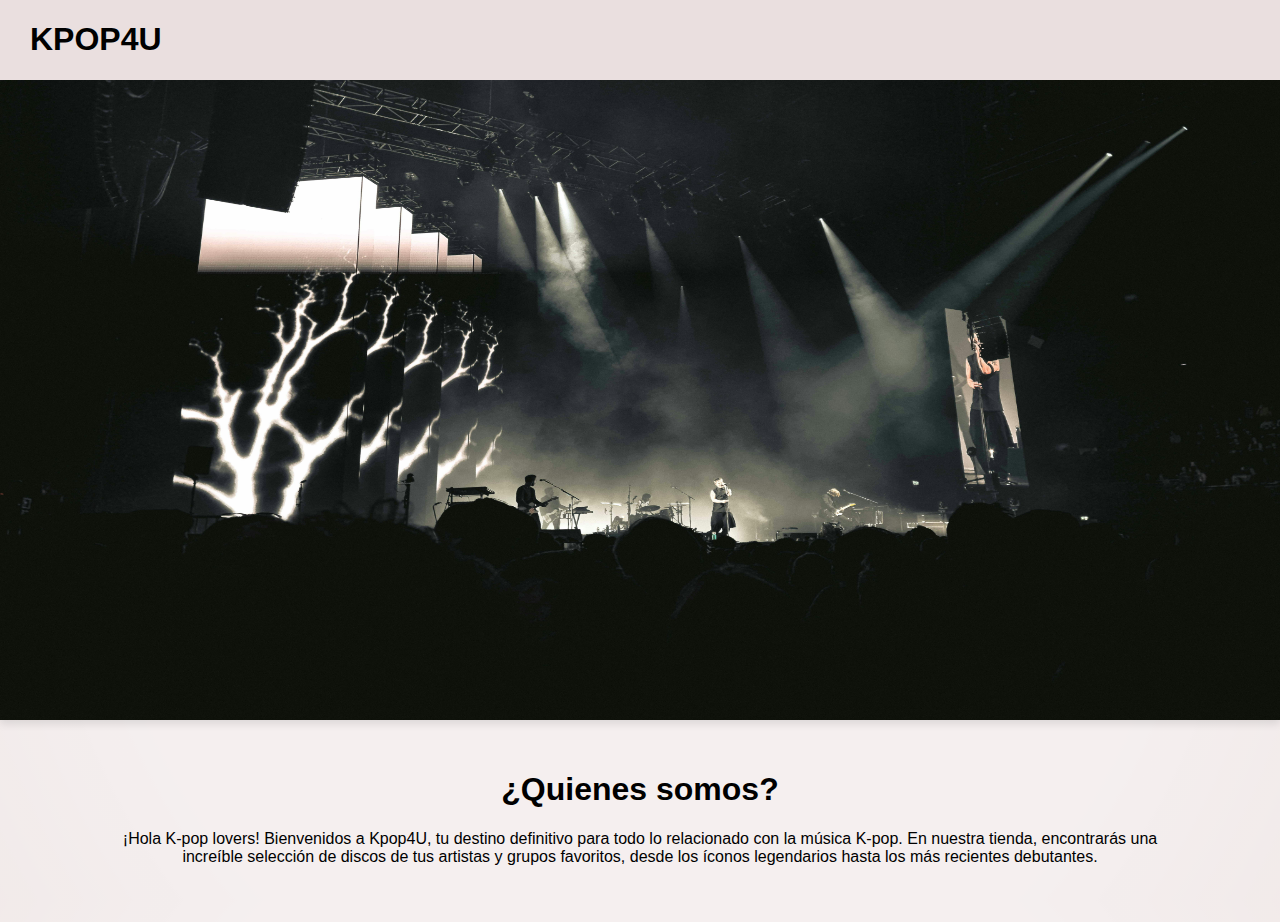
==== index.html @ f42a2a12 "home with main elements" ====
<!DOCTYPE html>
<html lang="en">
  <head>
    <meta charset="UTF-8" />
    <meta name="viewport" content="width=device-width, initial-scale=1.0" />
    <title>Kpop4u</title>
    <link rel="stylesheet" href="styles/home.css" />
    <link rel="icon" type="image/svg+xml" href="assets/svg/disc.svg" />
  </head>
  <body>
    <header class="header">
      <h1 class="title-header">KPOP4U</h1>
    </header>
    <div class="carousel">
      <div class="carousel-inner">
        <div class="carousel-item active">
          <img src="assets/jpg/carrousel1.jpg" alt="Imagen 1" />
        </div>
        <div class="carousel-item">
          <img src="assets/jpg/carrousel2.jpg" alt="Imagen 2" />
        </div>
        <div class="carousel-item">
          <img src="assets/jpg/carrousel3.jpg" alt="Imagen 3" />
        </div>
      </div>
    </div>
    <div class="container">
      <div>
        <h1 style="text-align: center">¿Quienes somos?</h1>
        <p style="text-align: center">
          ¡Hola K-pop lovers! Bienvenidos a Kpop4U, tu destino definitivo para
          todo lo relacionado con la música K-pop. En nuestra tienda,
          encontrarás una increíble selección de discos de tus artistas y grupos
          favoritos, desde los íconos legendarios hasta los más recientes
          debutantes.
        </p>
      </div>
    </div>

    <script src="js/home.js"></script>
  </body>
</html>
---- styles/home.css ----
body {
  font-family: "Roboto", sans-serif;
  margin: 0;
  height: 100vh;
  background-image: radial-gradient(73% 147%, #eadfdf 59%, #ece2df 100%),
    radial-gradient(
      91% 146%,
      rgba(255, 255, 255, 0.5) 47%,
      rgba(0, 0, 0, 0.5) 100%
    );
  background-blend-mode: screen;
}

.container {
  padding-top: 30px;
  padding-bottom: 40px;
  padding-left: 100px;
  padding-right: 100px;
}

header {
  background-color: #eadfdf;
  width: 100%;
  position: fixed;
  z-index: 1;
}

.title-header {
  padding-left: 30px;
}

.carousel {
  width: 100%;
  height: 80vh;
  overflow: hidden;
  position: relative;
  box-shadow: 0 4px 8px rgba(0, 0, 0, 0.1);
}

.carousel-inner {
  display: flex;
  transition: transform 0.5s ease-in-out;
}

.carousel-item {
  min-width: 100%;
  transition: opacity 0.5s ease-in-out;
}

.carousel-item img {
  width: 100%;
  height: 80vh;
  object-position: center;
}

.carousel-item:not(.active) {
  opacity: 0;
}

@media (max-width: 480px) {
  .carousel {
    height: 350px;
  }

  .carousel-item {
    min-width: 100%;
    transition: opacity 0.5s ease-in-out;
  }

  .carousel-item img {
    width: 100%;
    height: 350px;
    object-position: center;
  }

  .container {
    padding-top: 30px;
    padding-bottom: 40px;
    padding-left: 25px;
    padding-right: 25px;
  }
}
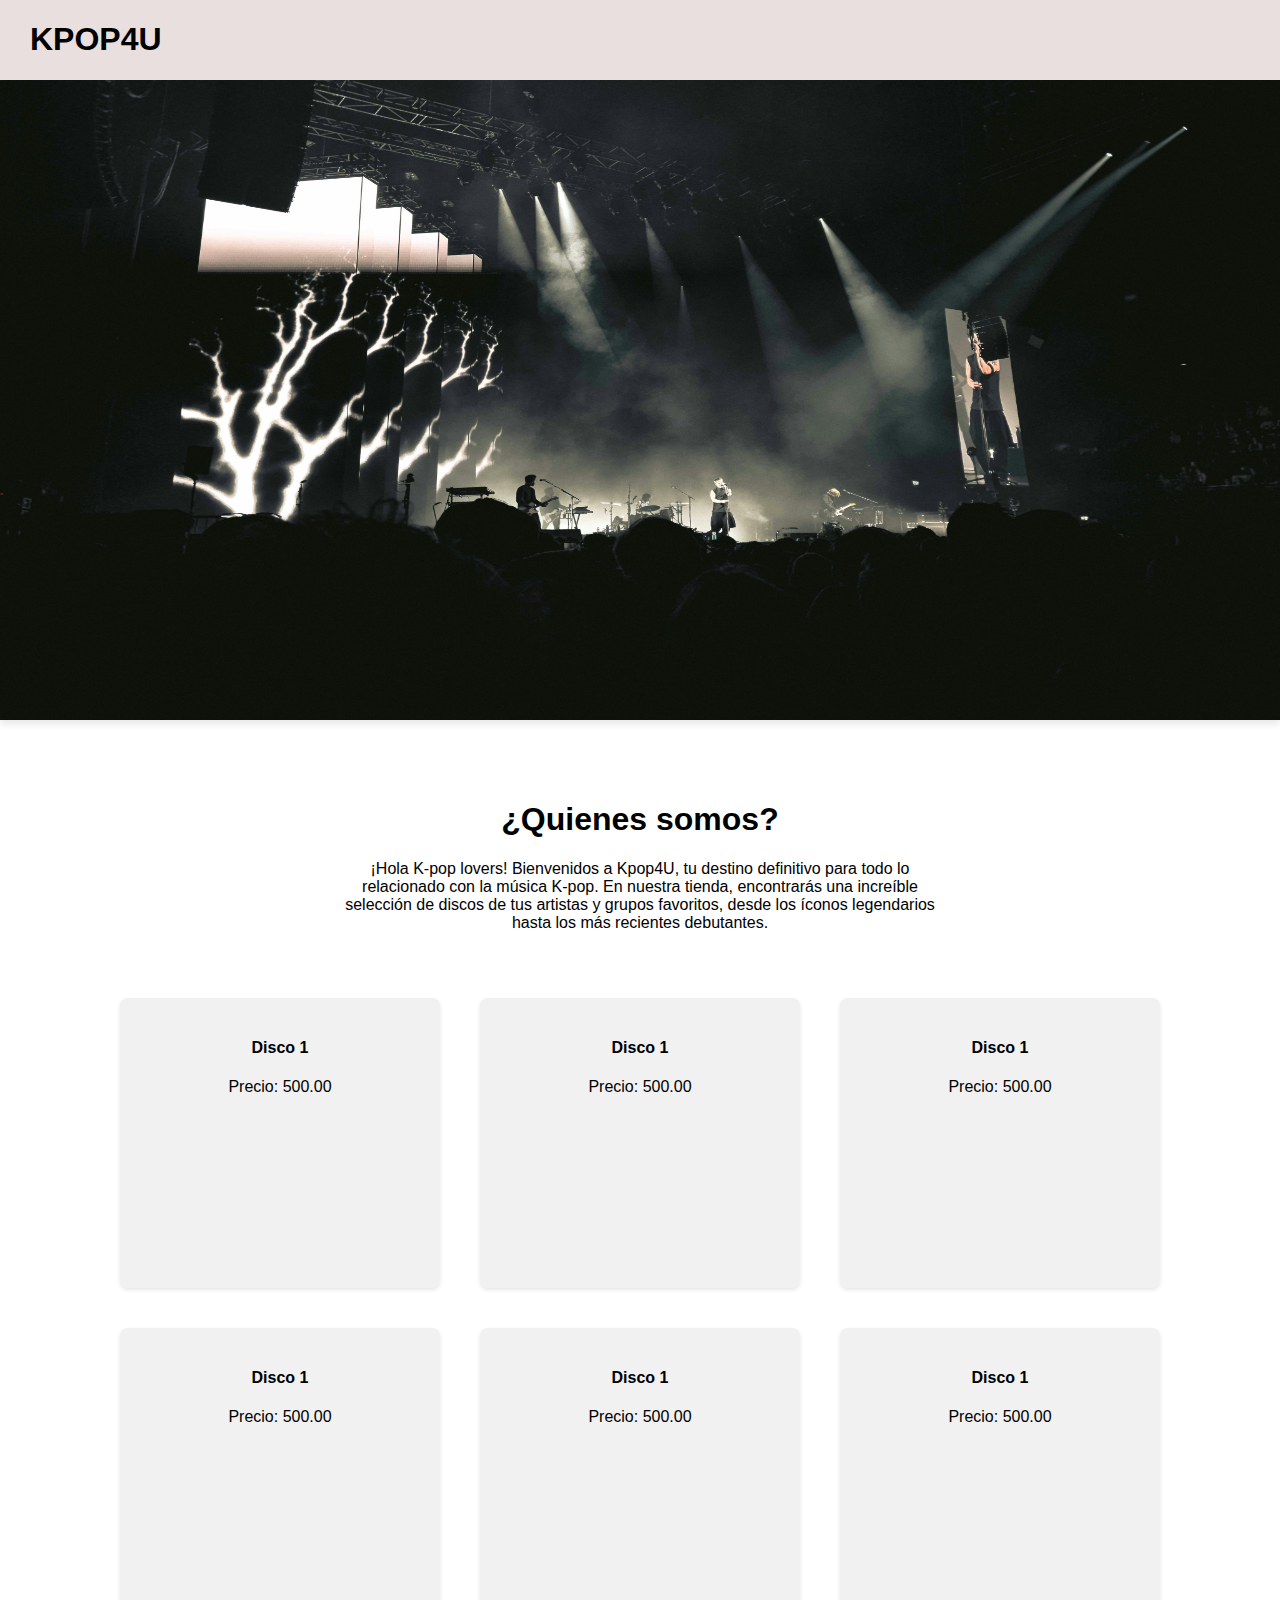
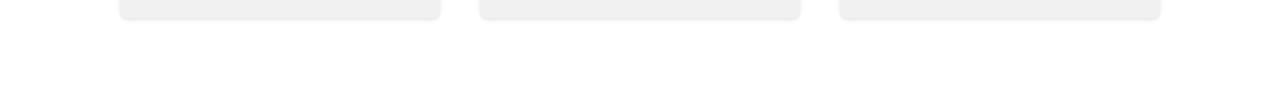
==== commit f51b47b2: "cards with transition" ====
--- a/index.html
+++ b/index.html
@@ -25,15 +25,64 @@
       </div>
     </div>
     <div class="container">
-      <div>
-        <h1 style="text-align: center">¿Quienes somos?</h1>
-        <p style="text-align: center">
-          ¡Hola K-pop lovers! Bienvenidos a Kpop4U, tu destino definitivo para
-          todo lo relacionado con la música K-pop. En nuestra tienda,
-          encontrarás una increíble selección de discos de tus artistas y grupos
-          favoritos, desde los íconos legendarios hasta los más recientes
-          debutantes.
-        </p>
+      <div style="display: flex; justify-content: center; padding: 30px 0px">
+        <div style="max-width: 600px">
+          <h1 style="text-align: center">¿Quienes somos?</h1>
+          <p style="text-align: center">
+            ¡Hola K-pop lovers! Bienvenidos a Kpop4U, tu destino definitivo para
+            todo lo relacionado con la música K-pop. En nuestra tienda,
+            encontrarás una increíble selección de discos de tus artistas y
+            grupos favoritos, desde los íconos legendarios hasta los más
+            recientes debutantes.
+          </p>
+        </div>
+      </div>
+
+      <div style="display: flex; justify-content: center">
+        <div class="cards-container">
+          <div class="card">
+            <!-- <img src="assets/jpg/carrousel1.jpg" alt="asd" /> -->
+            <div>
+              <h4>Disco 1</h4>
+              <p>Precio: 500.00</p>
+            </div>
+          </div>
+          <div class="card">
+            <!-- <img src="assets/jpg/carrousel1.jpg" alt="asd" /> -->
+            <div>
+              <h4>Disco 1</h4>
+              <p>Precio: 500.00</p>
+            </div>
+          </div>
+          <div class="card">
+            <!-- <img src="assets/jpg/carrousel1.jpg" alt="asd" /> -->
+            <div>
+              <h4>Disco 1</h4>
+              <p>Precio: 500.00</p>
+            </div>
+          </div>
+          <div class="card">
+            <!-- <img src="assets/jpg/carrousel1.jpg" alt="asd" /> -->
+            <div>
+              <h4>Disco 1</h4>
+              <p>Precio: 500.00</p>
+            </div>
+          </div>
+          <div class="card">
+            <!-- <img src="assets/jpg/carrousel1.jpg" alt="asd" /> -->
+            <div>
+              <h4>Disco 1</h4>
+              <p>Precio: 500.00</p>
+            </div>
+          </div>
+          <div class="card">
+            <!-- <img src="assets/jpg/carrousel1.jpg" alt="asd" /> -->
+            <div>
+              <h4>Disco 1</h4>
+              <p>Precio: 500.00</p>
+            </div>
+          </div>
+        </div>
       </div>
     </div>
 
--- a/styles/home.css
+++ b/styles/home.css
@@ -2,18 +2,18 @@
   font-family: "Roboto", sans-serif;
   margin: 0;
   height: 100vh;
-  background-image: radial-gradient(73% 147%, #eadfdf 59%, #ece2df 100%),
+  /* background-image: radial-gradient(73% 147%, #eadfdf 59%, #ece2df 100%),
     radial-gradient(
       91% 146%,
       rgba(255, 255, 255, 0.5) 47%,
       rgba(0, 0, 0, 0.5) 100%
     );
-  background-blend-mode: screen;
+  background-blend-mode: screen; */
 }
 
 .container {
   padding-top: 30px;
-  padding-bottom: 40px;
+  padding-bottom: 70px;
   padding-left: 100px;
   padding-right: 100px;
 }
@@ -57,6 +57,56 @@
   opacity: 0;
 }
 
+.cards-container {
+  display: grid;
+  gap: 40px;
+  width: 100%;
+  max-width: 1200px;
+  padding: 20px;
+  box-sizing: border-box;
+  grid-template-columns: repeat(3, 1fr);
+}
+
+.card {
+  background-color: #f1f1f1;
+  min-height: 250px;
+  padding: 20px;
+  border-radius: 8px;
+  box-shadow: 0 2px 4px rgba(0, 0, 0, 0.1);
+  text-align: center;
+  transition: transform 0.3s ease;
+}
+
+.card:hover {
+  cursor: pointer;
+  transform: scale(1.05);
+}
+
+@media (max-width: 950px) {
+  .cards-container {
+    display: grid;
+    gap: 20px;
+    width: 100%;
+    max-width: 1200px;
+    padding: 20px;
+    box-sizing: border-box;
+    grid-template-columns: repeat(2, 1fr);
+  }
+
+  .container {
+    padding-top: 30px;
+    padding-bottom: 40px;
+    padding-left: 30px;
+    padding-right: 30px;
+  }
+}
+
+@media (max-width: 700px) {
+  .cards-container {
+    grid-template-columns: repeat(1, 1fr);
+  }
+}
+
 @media (max-width: 480px) {
   .carousel {
     height: 350px;
@@ -79,4 +129,14 @@
     padding-left: 25px;
     padding-right: 25px;
   }
+
+  .cards-container {
+    display: grid;
+    gap: 20px;
+    width: 100%;
+    max-width: 1200px;
+    padding: 20px;
+    box-sizing: border-box;
+    grid-template-columns: repeat(1, 1fr);
+  }
 }
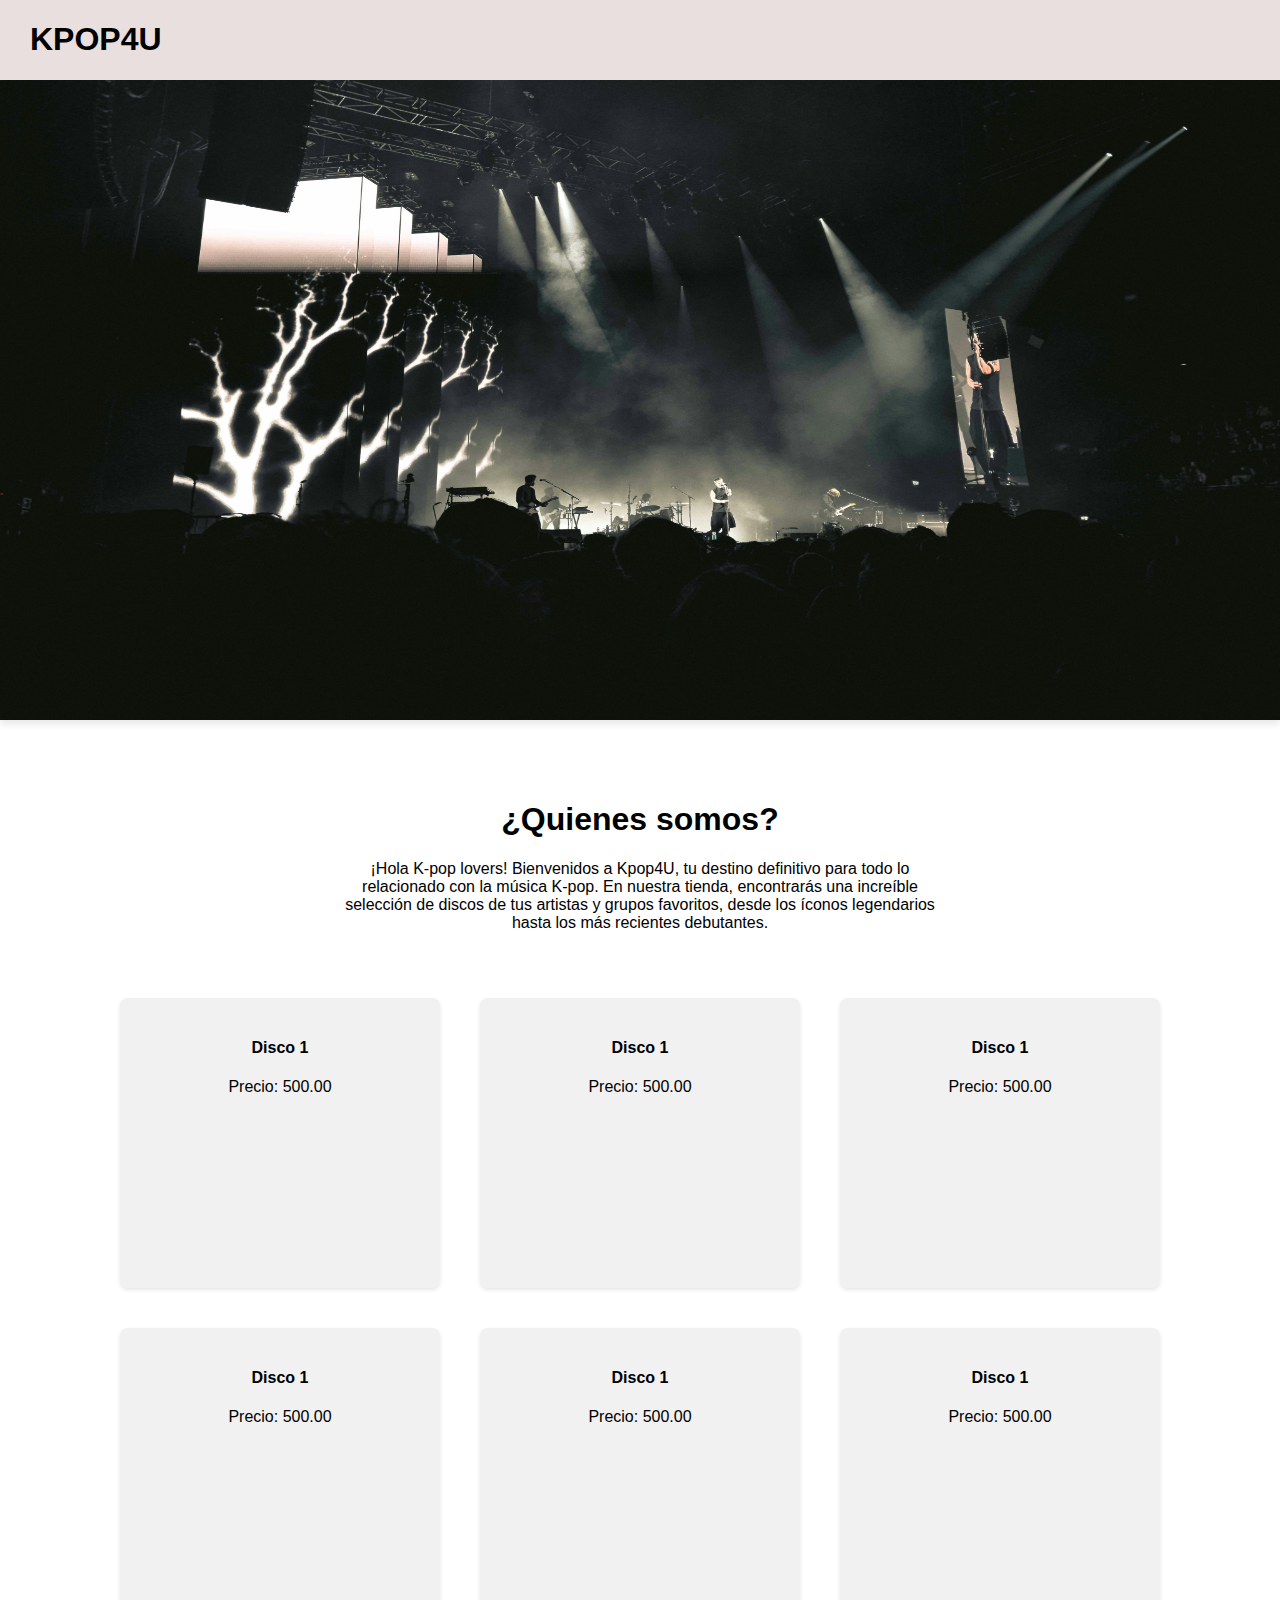
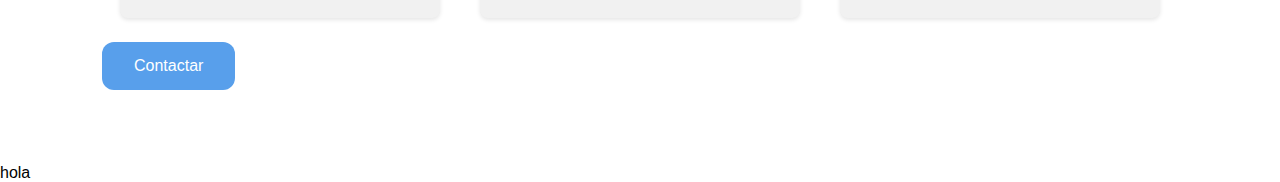
==== commit 0d321f74: "contact page with form and social media" ====
--- a/index.html
+++ b/index.html
@@ -4,7 +4,9 @@
     <meta charset="UTF-8" />
     <meta name="viewport" content="width=device-width, initial-scale=1.0" />
     <title>Kpop4u</title>
+    <link rel="stylesheet" href="styles/global.css" />
     <link rel="stylesheet" href="styles/home.css" />
+
     <link rel="icon" type="image/svg+xml" href="assets/svg/disc.svg" />
   </head>
   <body>
@@ -84,8 +86,13 @@
           </div>
         </div>
       </div>
+
+      <a href="pages/contact.html">
+        <button class="styled-button">Contactar</button>
+      </a>
     </div>
 
+    <footer>hola</footer>
     <script src="js/home.js"></script>
   </body>
 </html>
--- a/styles/global.css
+++ b/styles/global.css
@@ -0,0 +1,40 @@
+body {
+  font-family: "Roboto", sans-serif;
+  margin: 0;
+  height: 100vh;
+}
+
+.styled-button {
+  background-color: #589feb;
+  border: none;
+  color: white;
+  padding: 15px 32px;
+  text-align: center;
+  text-decoration: none;
+  display: inline-block;
+  font-size: 16px;
+  margin: 4px 2px;
+  cursor: pointer;
+  border-radius: 12px;
+  transition: background-color 0.3s ease;
+}
+
+.styled-button:hover {
+  background-color: #0056b3;
+}
+
+.styled-button:active {
+  background-color: #004080;
+  transform: scale(0.98);
+}
+
+header {
+  background-color: #eadfdf;
+  width: 100%;
+  position: fixed;
+  z-index: 1;
+}
+
+.title-header {
+  padding-left: 30px;
+}
--- a/styles/home.css
+++ b/styles/home.css
@@ -1,28 +1,8 @@
-body {
-  font-family: "Roboto", sans-serif;
-  margin: 0;
-  height: 100vh;
-  /* background-image: radial-gradient(73% 147%, #eadfdf 59%, #ece2df 100%),
-    radial-gradient(
-      91% 146%,
-      rgba(255, 255, 255, 0.5) 47%,
-      rgba(0, 0, 0, 0.5) 100%
-    );
-  background-blend-mode: screen; */
-}
-
 .container {
   padding-top: 30px;
   padding-bottom: 70px;
   padding-left: 100px;
   padding-right: 100px;
-}
-
-header {
-  background-color: #eadfdf;
-  width: 100%;
-  position: fixed;
-  z-index: 1;
 }
 
 .title-header {
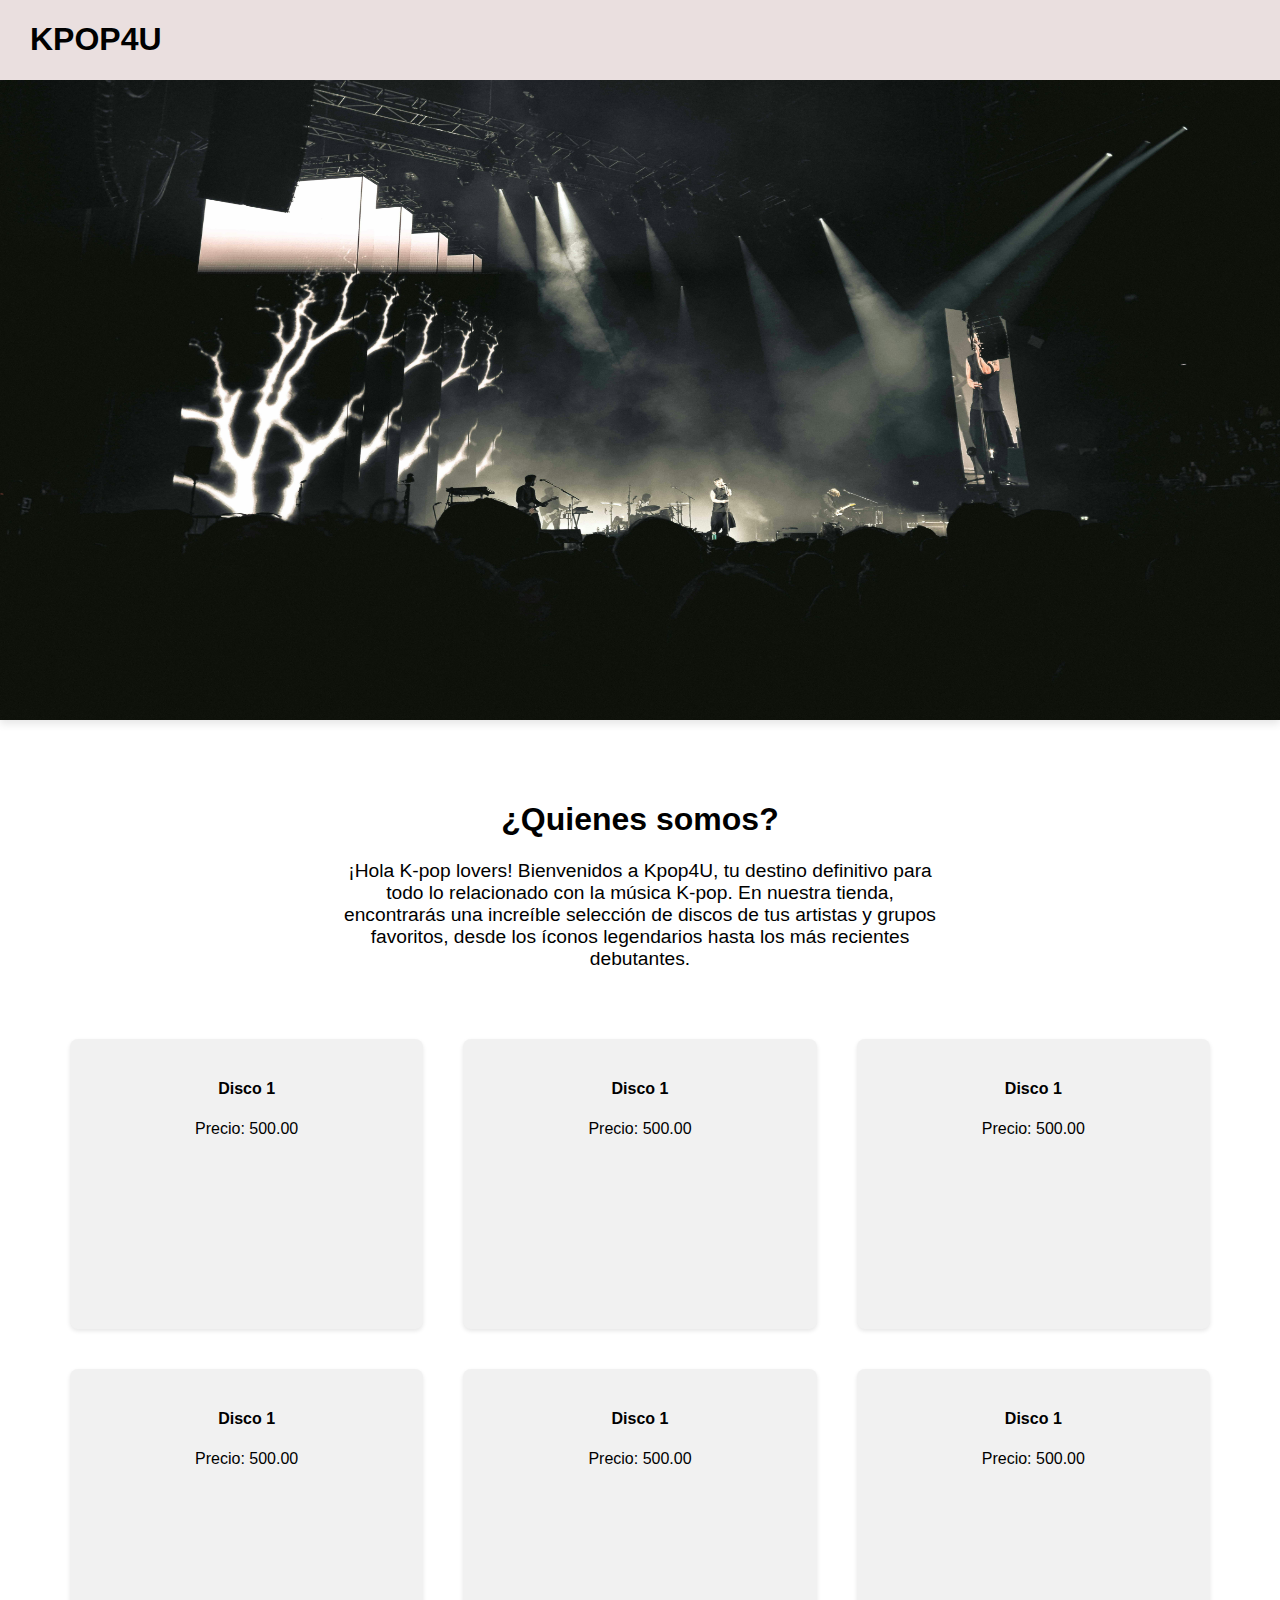
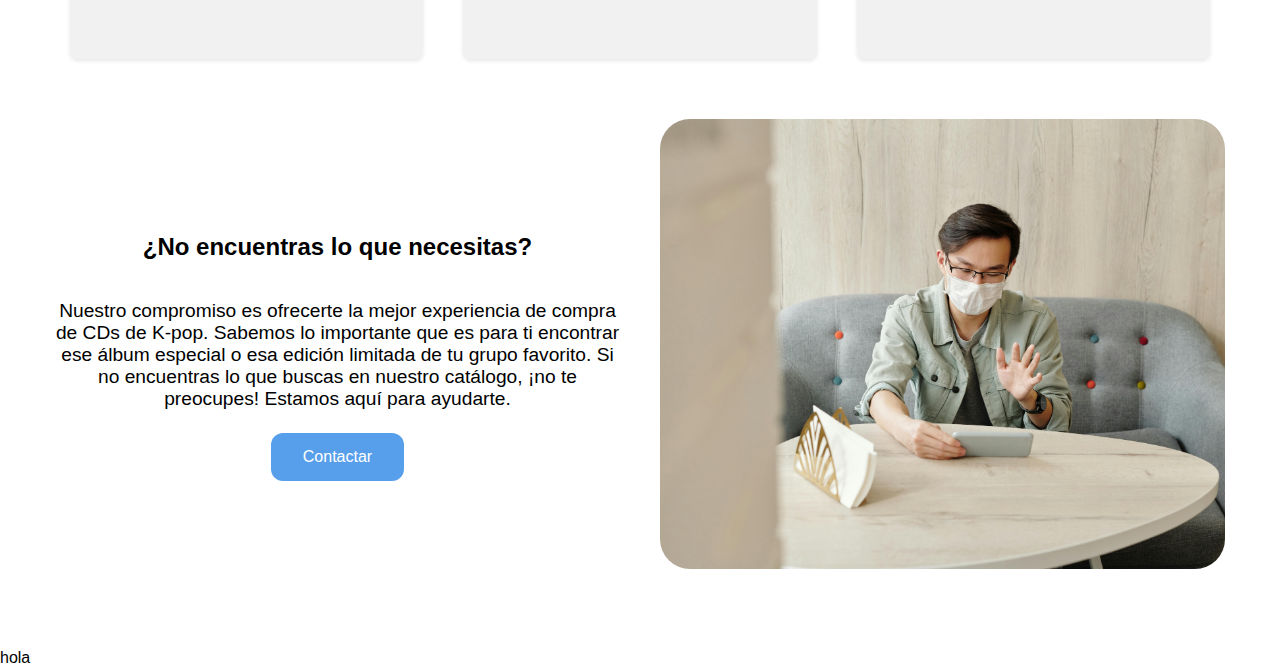
==== commit 76ede019: "contact section in home" ====
--- a/index.html
+++ b/index.html
@@ -30,7 +30,7 @@
       <div style="display: flex; justify-content: center; padding: 30px 0px">
         <div style="max-width: 600px">
           <h1 style="text-align: center">¿Quienes somos?</h1>
-          <p style="text-align: center">
+          <p style="text-align: center; font-size: larger">
             ¡Hola K-pop lovers! Bienvenidos a Kpop4U, tu destino definitivo para
             todo lo relacionado con la música K-pop. En nuestra tienda,
             encontrarás una increíble selección de discos de tus artistas y
@@ -86,10 +86,24 @@
           </div>
         </div>
       </div>
-
-      <a href="pages/contact.html">
-        <button class="styled-button">Contactar</button>
-      </a>
+      <div style="display: flex; justify-content: center">
+        <div class="section-contact">
+          <div class="column">
+            <h2>¿No encuentras lo que necesitas?</h2>
+            <p style="text-align: center; font-size: larger">
+              Nuestro compromiso es ofrecerte la mejor experiencia de compra de
+              CDs de K-pop. Sabemos lo importante que es para ti encontrar ese
+              álbum especial o esa edición limitada de tu grupo favorito. Si no
+              encuentras lo que buscas en nuestro catálogo, ¡no te preocupes!
+              Estamos aquí para ayudarte.
+            </p>
+            <a href="pages/contact.html">
+              <button class="styled-button">Contactar</button>
+            </a>
+          </div>
+          <div class="background-contact"></div>
+        </div>
+      </div>
     </div>
 
     <footer>hola</footer>
--- a/styles/home.css
+++ b/styles/home.css
@@ -1,8 +1,8 @@
 .container {
   padding-top: 30px;
   padding-bottom: 70px;
-  padding-left: 100px;
-  padding-right: 100px;
+  padding-left: 50px;
+  padding-right: 50px;
 }
 
 .title-header {
@@ -62,6 +62,32 @@
   transform: scale(1.05);
 }
 
+.section-contact {
+  display: grid;
+  gap: 40px;
+  width: 100%;
+  height: 500px;
+  max-width: 1170px;
+  padding-top: 40px;
+  box-sizing: border-box;
+  grid-template-columns: repeat(2, 1fr);
+}
+
+.column {
+  display: flex;
+  flex-direction: column;
+  align-items: center;
+  justify-content: center;
+}
+
+.background-contact {
+  border-radius: 30px;
+  background-image: url(../assets/jpg/contact.jpg);
+  background-position: center;
+  background-size: cover;
+  height: 450px;
+}
+
 @media (max-width: 950px) {
   .cards-container {
     display: grid;
@@ -83,6 +109,17 @@
 
 @media (max-width: 700px) {
   .cards-container {
+    grid-template-columns: repeat(1, 1fr);
+  }
+
+  .section-contact {
+    display: grid;
+    gap: 40px;
+    width: 100%;
+    /* min-height: 700px; */
+    max-width: 1200px;
+    padding-top: 40px;
+    box-sizing: border-box;
     grid-template-columns: repeat(1, 1fr);
   }
 }
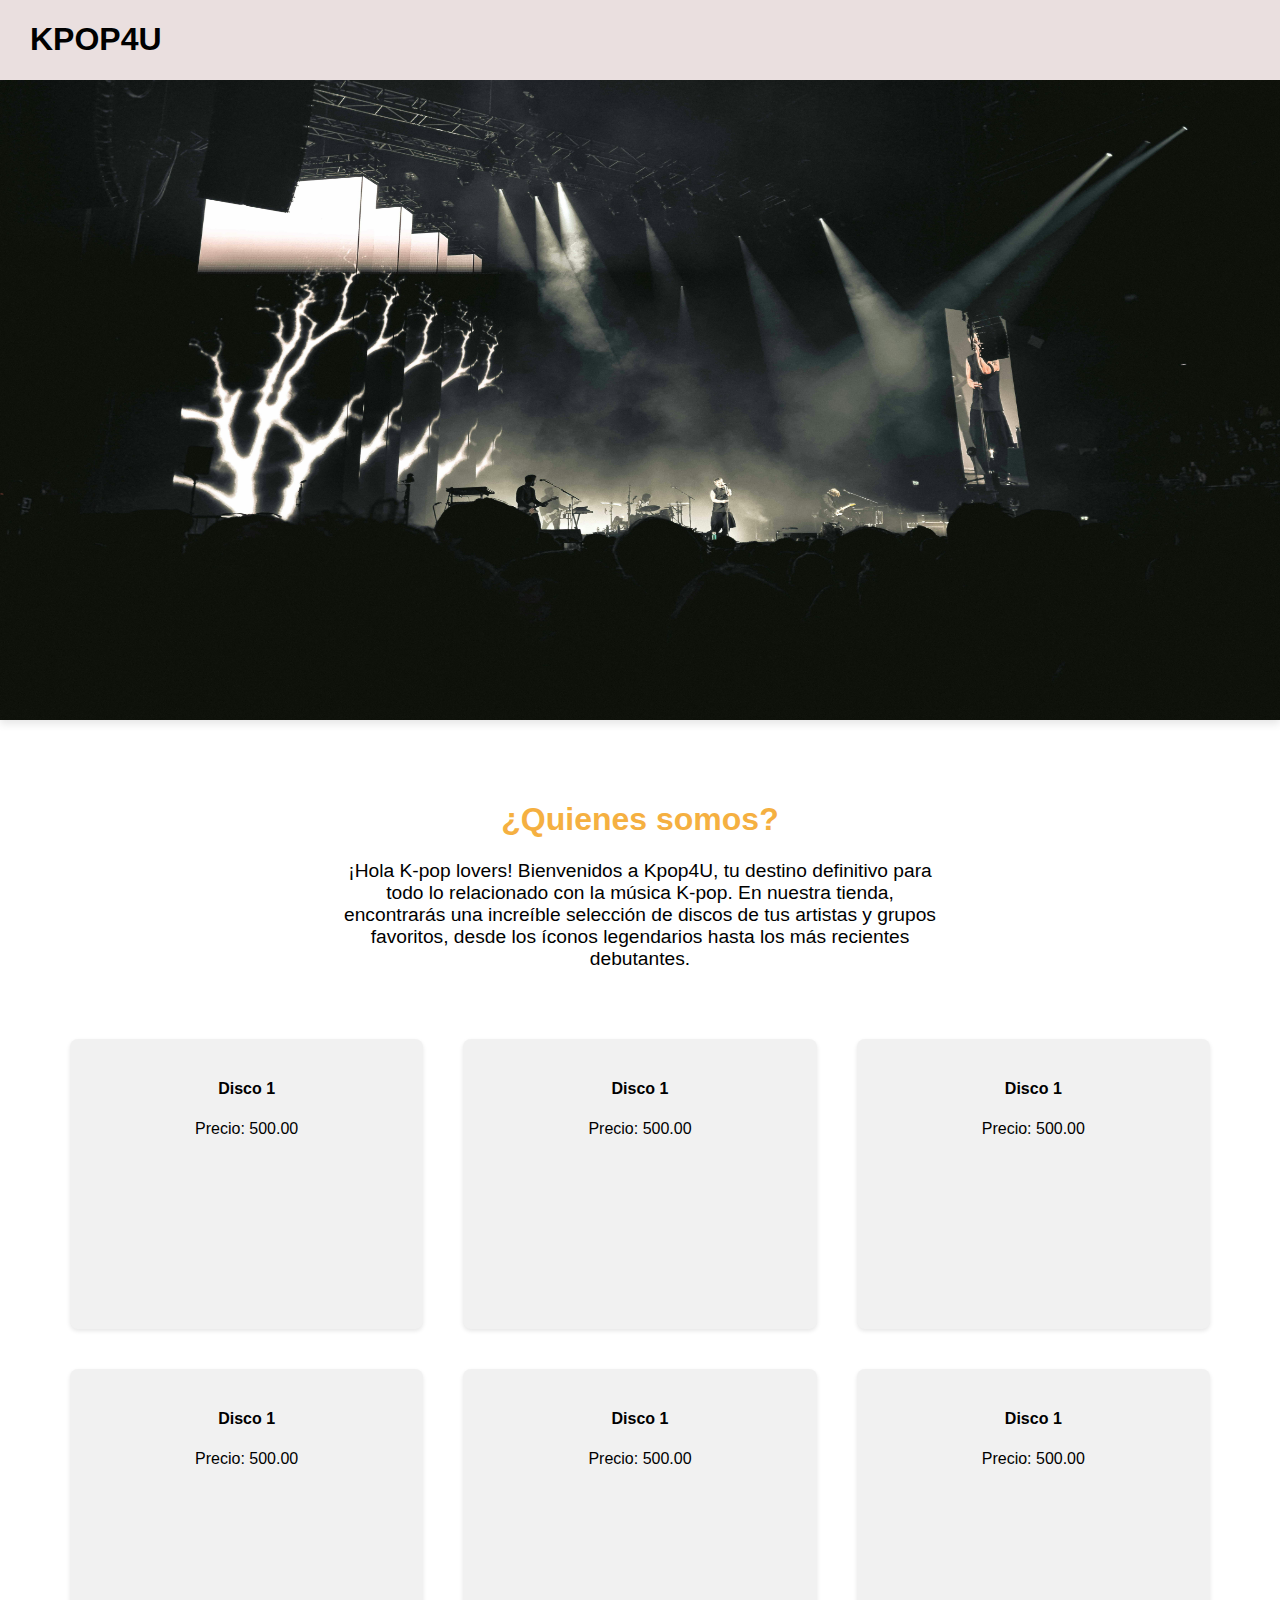
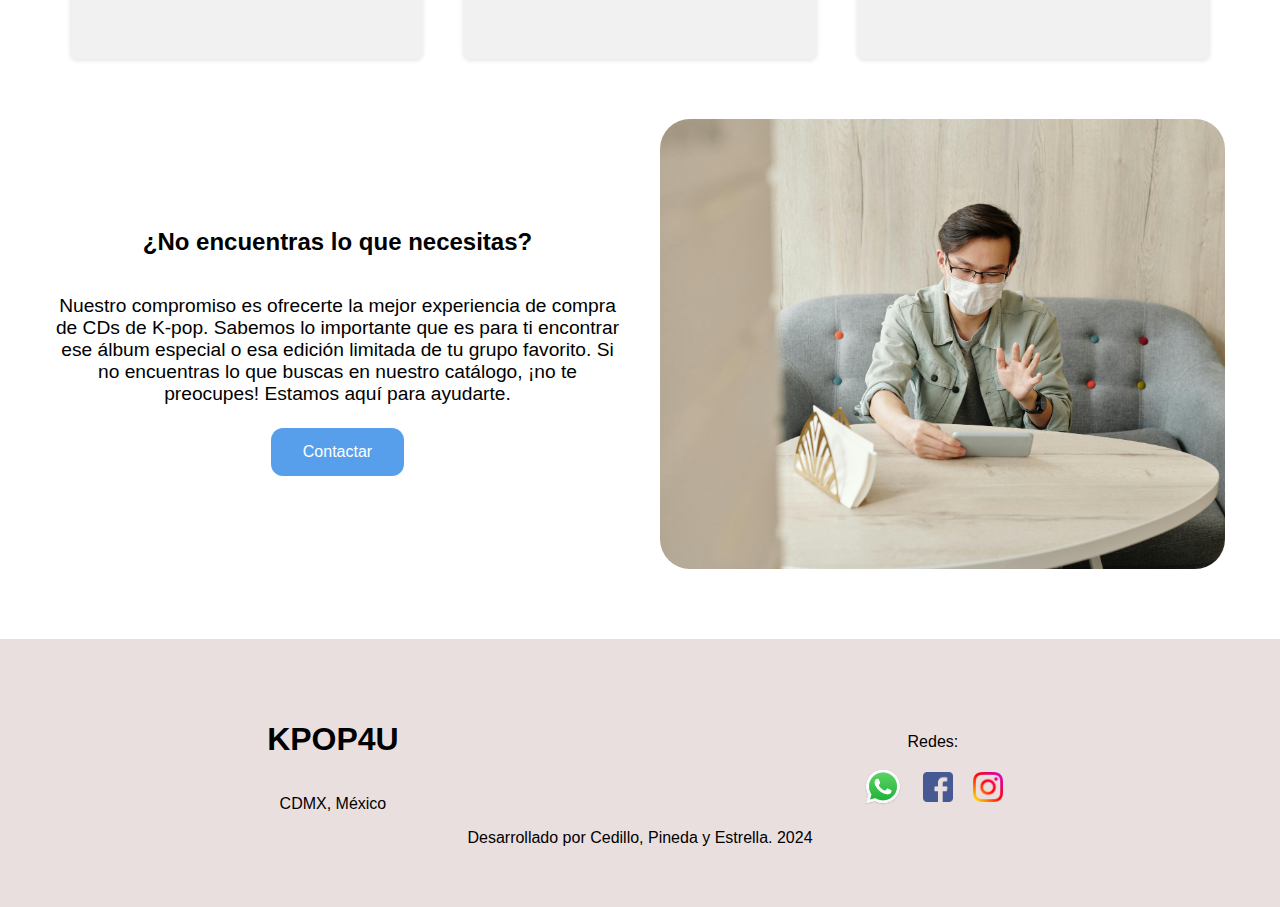
==== commit aa7c0ff9: "header in pages" ====
--- a/index.html
+++ b/index.html
@@ -13,100 +13,159 @@
     <header class="header">
       <h1 class="title-header">KPOP4U</h1>
     </header>
-    <div class="carousel">
-      <div class="carousel-inner">
-        <div class="carousel-item active">
-          <img src="assets/jpg/carrousel1.jpg" alt="Imagen 1" />
-        </div>
-        <div class="carousel-item">
-          <img src="assets/jpg/carrousel2.jpg" alt="Imagen 2" />
-        </div>
-        <div class="carousel-item">
-          <img src="assets/jpg/carrousel3.jpg" alt="Imagen 3" />
+    <main>
+      <div class="carousel">
+        <div class="carousel-inner">
+          <div class="carousel-item active">
+            <img src="assets/jpg/carrousel1.jpg" alt="Imagen 1" />
+          </div>
+          <div class="carousel-item">
+            <img src="assets/jpg/carrousel2.jpg" alt="Imagen 2" />
+          </div>
+          <div class="carousel-item">
+            <img src="assets/jpg/carrousel3.jpg" alt="Imagen 3" />
+          </div>
         </div>
       </div>
-    </div>
-    <div class="container">
-      <div style="display: flex; justify-content: center; padding: 30px 0px">
-        <div style="max-width: 600px">
-          <h1 style="text-align: center">¿Quienes somos?</h1>
-          <p style="text-align: center; font-size: larger">
-            ¡Hola K-pop lovers! Bienvenidos a Kpop4U, tu destino definitivo para
-            todo lo relacionado con la música K-pop. En nuestra tienda,
-            encontrarás una increíble selección de discos de tus artistas y
-            grupos favoritos, desde los íconos legendarios hasta los más
-            recientes debutantes.
-          </p>
+      <div class="container">
+        <div style="display: flex; justify-content: center; padding: 30px 0px">
+          <div style="max-width: 600px">
+            <h1 style="text-align: center; color: #f5b041">¿Quienes somos?</h1>
+            <p style="text-align: center; font-size: larger">
+              ¡Hola K-pop lovers! Bienvenidos a Kpop4U, tu destino definitivo
+              para todo lo relacionado con la música K-pop. En nuestra tienda,
+              encontrarás una increíble selección de discos de tus artistas y
+              grupos favoritos, desde los íconos legendarios hasta los más
+              recientes debutantes.
+            </p>
+          </div>
+        </div>
+
+        <div style="display: flex; justify-content: center">
+          <div class="cards-container">
+            <div class="card">
+              <!-- <img src="assets/jpg/carrousel1.jpg" alt="asd" /> -->
+              <div>
+                <h4>Disco 1</h4>
+                <p>Precio: 500.00</p>
+              </div>
+            </div>
+            <div class="card">
+              <!-- <img src="assets/jpg/carrousel1.jpg" alt="asd" /> -->
+              <div>
+                <h4>Disco 1</h4>
+                <p>Precio: 500.00</p>
+              </div>
+            </div>
+            <div class="card">
+              <!-- <img src="assets/jpg/carrousel1.jpg" alt="asd" /> -->
+              <div>
+                <h4>Disco 1</h4>
+                <p>Precio: 500.00</p>
+              </div>
+            </div>
+            <div class="card">
+              <!-- <img src="assets/jpg/carrousel1.jpg" alt="asd" /> -->
+              <div>
+                <h4>Disco 1</h4>
+                <p>Precio: 500.00</p>
+              </div>
+            </div>
+            <div class="card">
+              <!-- <img src="assets/jpg/carrousel1.jpg" alt="asd" /> -->
+              <div>
+                <h4>Disco 1</h4>
+                <p>Precio: 500.00</p>
+              </div>
+            </div>
+            <div class="card">
+              <!-- <img src="assets/jpg/carrousel1.jpg" alt="asd" /> -->
+              <div>
+                <h4>Disco 1</h4>
+                <p>Precio: 500.00</p>
+              </div>
+            </div>
+          </div>
+        </div>
+        <div style="display: flex; justify-content: center">
+          <div class="section-contact">
+            <div class="column">
+              <h2>¿No encuentras lo que necesitas?</h2>
+              <p style="text-align: center; font-size: larger">
+                Nuestro compromiso es ofrecerte la mejor experiencia de compra
+                de CDs de K-pop. Sabemos lo importante que es para ti encontrar
+                ese álbum especial o esa edición limitada de tu grupo favorito.
+                Si no encuentras lo que buscas en nuestro catálogo, ¡no te
+                preocupes! Estamos aquí para ayudarte.
+              </p>
+              <a href="pages/contact.html">
+                <button class="styled-button">Contactar</button>
+              </a>
+            </div>
+            <div class="background-contact"></div>
+          </div>
         </div>
       </div>
+    </main>
 
-      <div style="display: flex; justify-content: center">
-        <div class="cards-container">
-          <div class="card">
-            <!-- <img src="assets/jpg/carrousel1.jpg" alt="asd" /> -->
-            <div>
-              <h4>Disco 1</h4>
-              <p>Precio: 500.00</p>
-            </div>
-          </div>
-          <div class="card">
-            <!-- <img src="assets/jpg/carrousel1.jpg" alt="asd" /> -->
-            <div>
-              <h4>Disco 1</h4>
-              <p>Precio: 500.00</p>
-            </div>
-          </div>
-          <div class="card">
-            <!-- <img src="assets/jpg/carrousel1.jpg" alt="asd" /> -->
-            <div>
-              <h4>Disco 1</h4>
-              <p>Precio: 500.00</p>
-            </div>
-          </div>
-          <div class="card">
-            <!-- <img src="assets/jpg/carrousel1.jpg" alt="asd" /> -->
-            <div>
-              <h4>Disco 1</h4>
-              <p>Precio: 500.00</p>
-            </div>
-          </div>
-          <div class="card">
-            <!-- <img src="assets/jpg/carrousel1.jpg" alt="asd" /> -->
-            <div>
-              <h4>Disco 1</h4>
-              <p>Precio: 500.00</p>
-            </div>
-          </div>
-          <div class="card">
-            <!-- <img src="assets/jpg/carrousel1.jpg" alt="asd" /> -->
-            <div>
-              <h4>Disco 1</h4>
-              <p>Precio: 500.00</p>
-            </div>
+    <footer>
+      <div
+        style="
+          display: flex;
+          align-items: center;
+          justify-content: space-around;
+        "
+      >
+        <div style="display: flex; flex-direction: column; align-items: center">
+          <h1>KPOP4U</h1>
+          <p>CDMX, México</p>
+        </div>
+        <div>
+          <p style="text-align: center">Redes:</p>
+          <div style="display: flex; align-items: center">
+            <a
+              href="https://wa.me/5583168743"
+              target="_blank"
+              class="whatsapp-button"
+            >
+              <img
+                style="height: 40px; margin: 0px 10px"
+                class="icon"
+                src="../assets/jpg/whats-icon.png"
+                alt="whts"
+              />
+            </a>
+            <a
+              href="https://www.facebook.com/btspop2"
+              target="_blank"
+              class="whatsapp-button"
+            >
+              <img
+                class="icon"
+                style="height: 30px; margin: 0px 10px"
+                src="../assets/jpg/face-icon.png"
+                alt="face"
+              />
+            </a>
+            <a
+              href="https://www.instagram.com/kpop.eventsmx/"
+              target="_blank"
+              class="whatsapp-button"
+            >
+              <img
+                class="icon"
+                style="height: 30px; margin: 0px 10px"
+                src="../assets/jpg/insta-icon.png"
+                alt="face"
+              />
+            </a>
           </div>
         </div>
       </div>
       <div style="display: flex; justify-content: center">
-        <div class="section-contact">
-          <div class="column">
-            <h2>¿No encuentras lo que necesitas?</h2>
-            <p style="text-align: center; font-size: larger">
-              Nuestro compromiso es ofrecerte la mejor experiencia de compra de
-              CDs de K-pop. Sabemos lo importante que es para ti encontrar ese
-              álbum especial o esa edición limitada de tu grupo favorito. Si no
-              encuentras lo que buscas en nuestro catálogo, ¡no te preocupes!
-              Estamos aquí para ayudarte.
-            </p>
-            <a href="pages/contact.html">
-              <button class="styled-button">Contactar</button>
-            </a>
-          </div>
-          <div class="background-contact"></div>
-        </div>
+        Desarrollado por Cedillo, Pineda y Estrella. 2024
       </div>
-    </div>
-
-    <footer>hola</footer>
+    </footer>
     <script src="js/home.js"></script>
   </body>
 </html>
--- a/styles/global.css
+++ b/styles/global.css
@@ -2,6 +2,10 @@
   font-family: "Roboto", sans-serif;
   margin: 0;
   height: 100vh;
+}
+
+main {
+  min-height: 100%;
 }
 
 .styled-button {
@@ -38,3 +42,8 @@
 .title-header {
   padding-left: 30px;
 }
+
+footer {
+  padding: 60px 40px;
+  background-color: #eadfdf;
+}
--- a/styles/home.css
+++ b/styles/home.css
@@ -66,7 +66,6 @@
   display: grid;
   gap: 40px;
   width: 100%;
-  height: 500px;
   max-width: 1170px;
   padding-top: 40px;
   box-sizing: border-box;
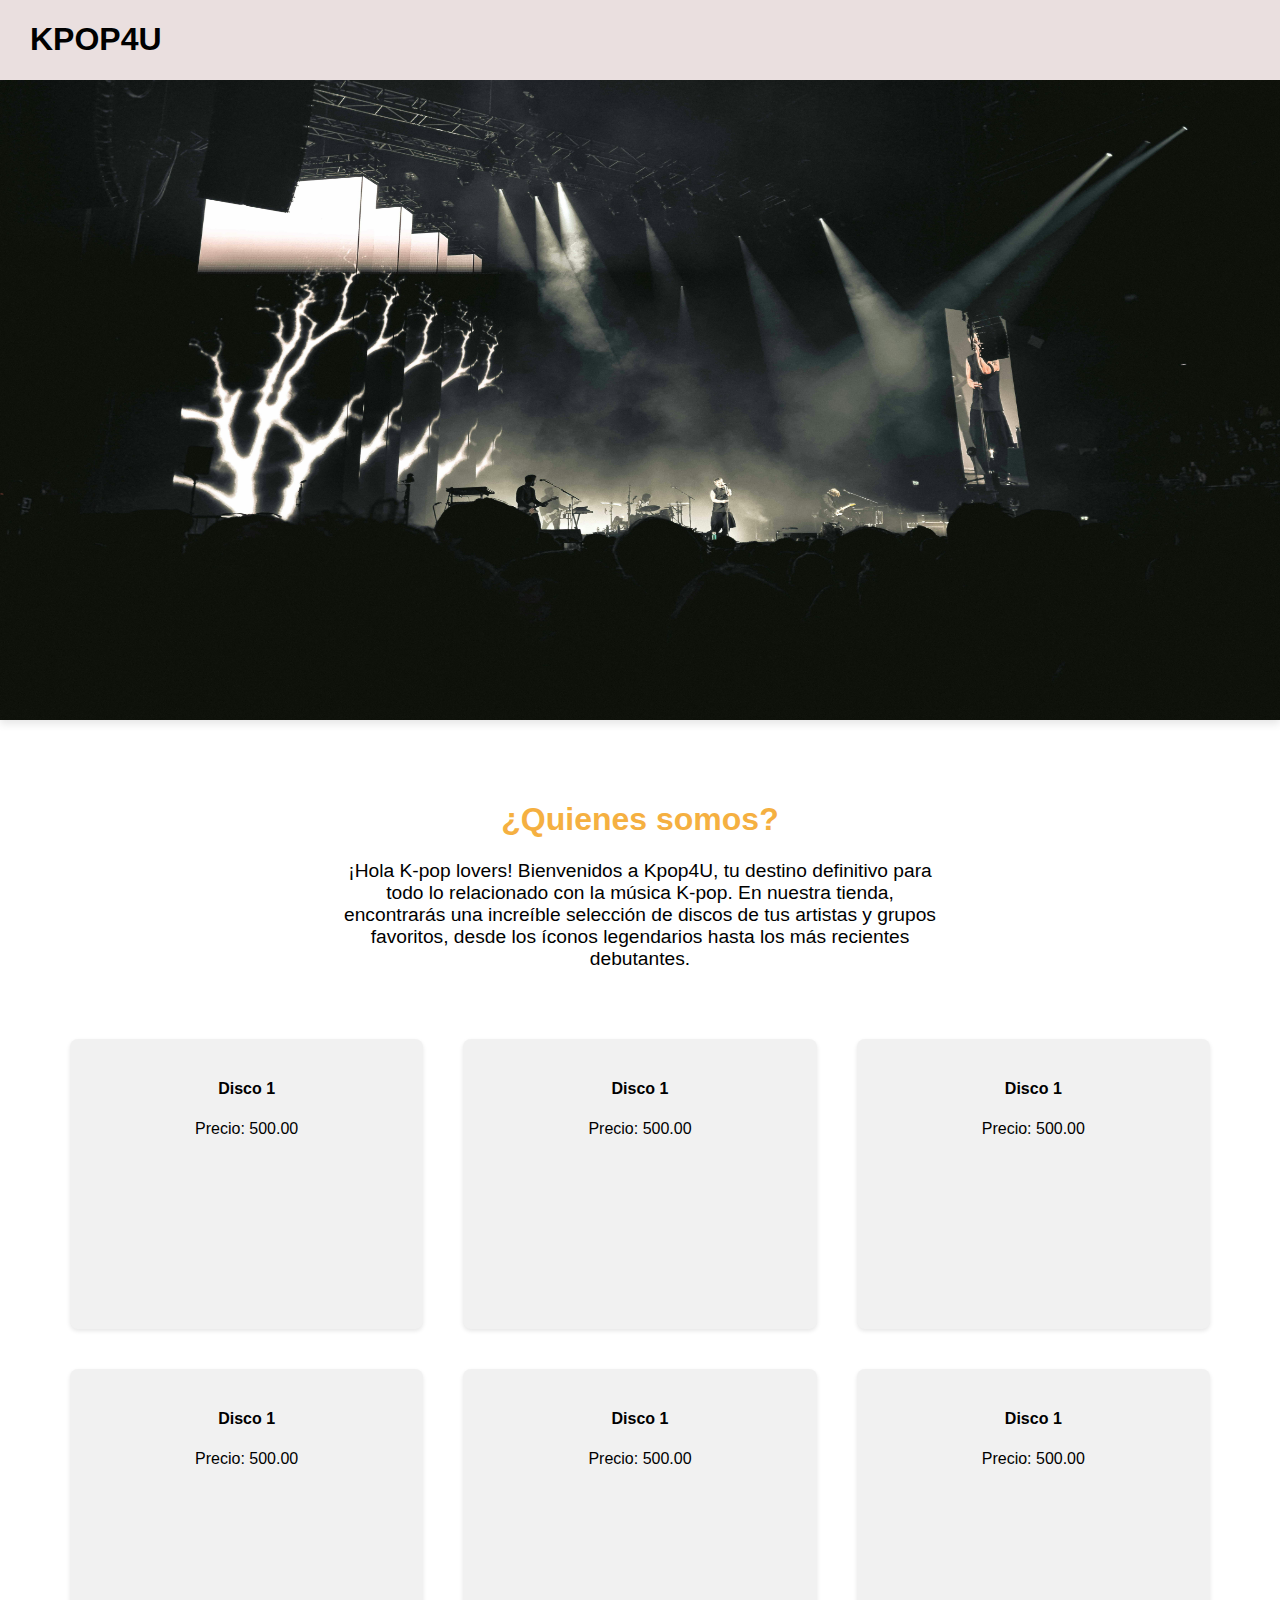
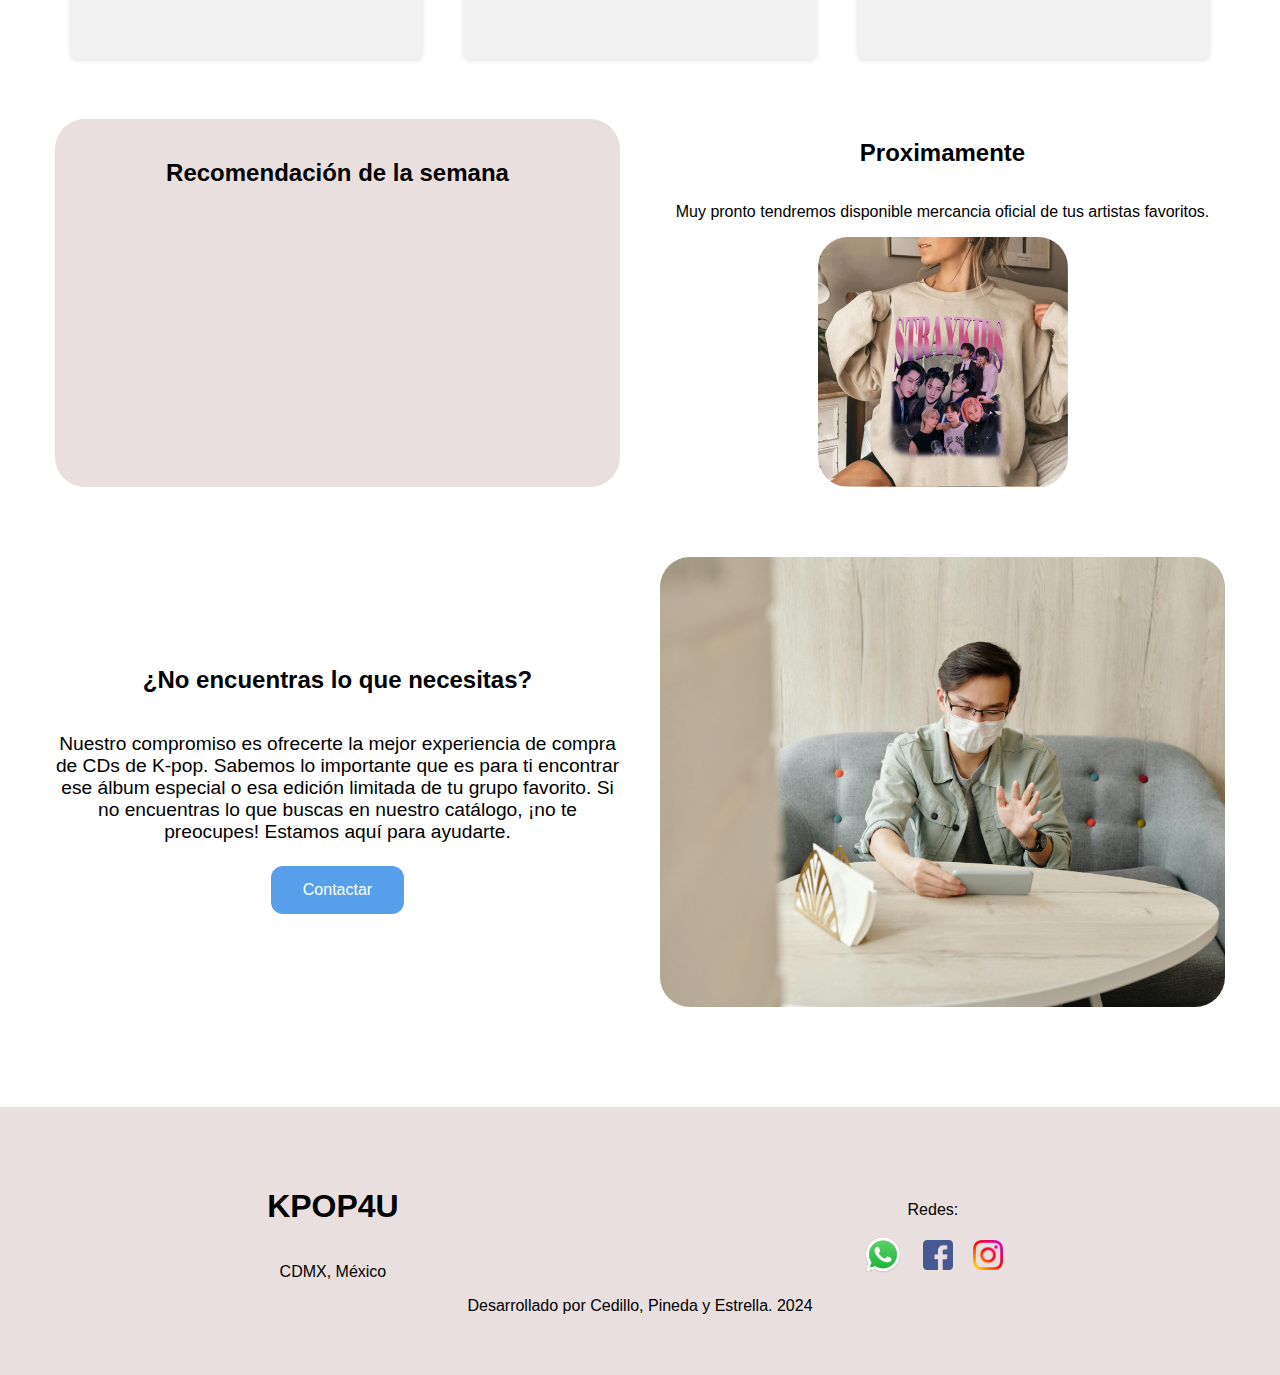
==== commit 45b78cdf: "footer and iframe" ====
--- a/index.html
+++ b/index.html
@@ -87,7 +87,39 @@
             </div>
           </div>
         </div>
+
         <div style="display: flex; justify-content: center">
+          <div class="section-contact">
+            <div class="box-video">
+              <h2>Recomendación de la semana</h2>
+              <iframe
+                width="80%"
+                height="260px"
+                src="https://www.youtube.com/embed/o_U0Jh3VZLY"
+                title="TWICE - The Feels M/V [ Sub. Español + Inglés ]"
+                frameborder="0"
+                allow="accelerometer; autoplay; clipboard-write; encrypted-media; gyroscope; picture-in-picture; web-share"
+                referrerpolicy="strict-origin-when-cross-origin"
+                allowfullscreen
+              ></iframe>
+            </div>
+            <div
+              style="display: flex; flex-direction: column; align-items: center"
+            >
+              <h2>Proximamente</h2>
+              <p>
+                Muy pronto tendremos disponible mercancia oficial de tus
+                artistas favoritos.
+              </p>
+              <img
+                src="assets/jpg/merch.jpg"
+                alt="merch"
+                style="height: 250px; border-radius: 30px"
+              />
+            </div>
+          </div>
+        </div>
+        <div style="display: flex; justify-content: center; margin: 30px 0px">
           <div class="section-contact">
             <div class="column">
               <h2>¿No encuentras lo que necesitas?</h2>
--- a/styles/home.css
+++ b/styles/home.css
@@ -87,6 +87,14 @@
   height: 450px;
 }
 
+.box-video {
+  background-color: #eadfdf;
+  border-radius: 30px;
+  padding: 20px;
+  display: flex;
+  flex-direction: column;
+  align-items: center;
+}
 @media (max-width: 950px) {
   .cards-container {
     display: grid;
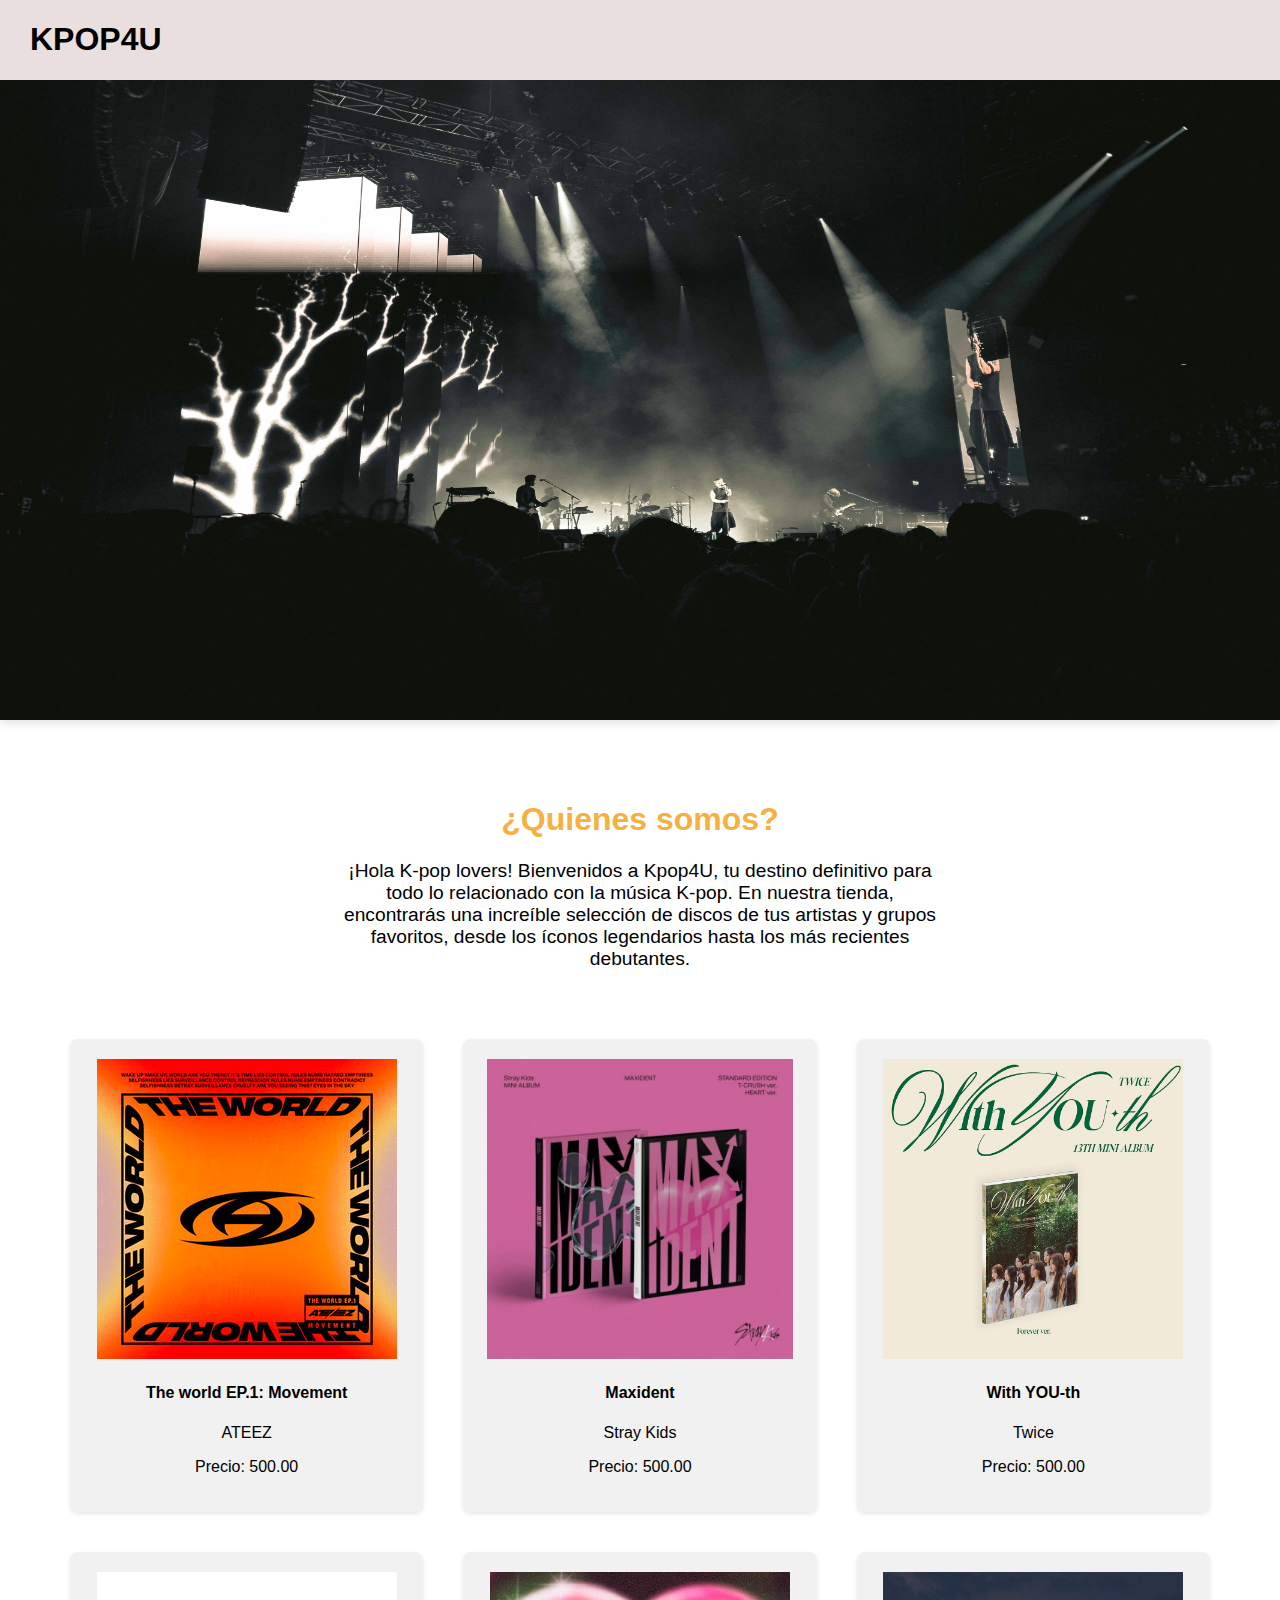
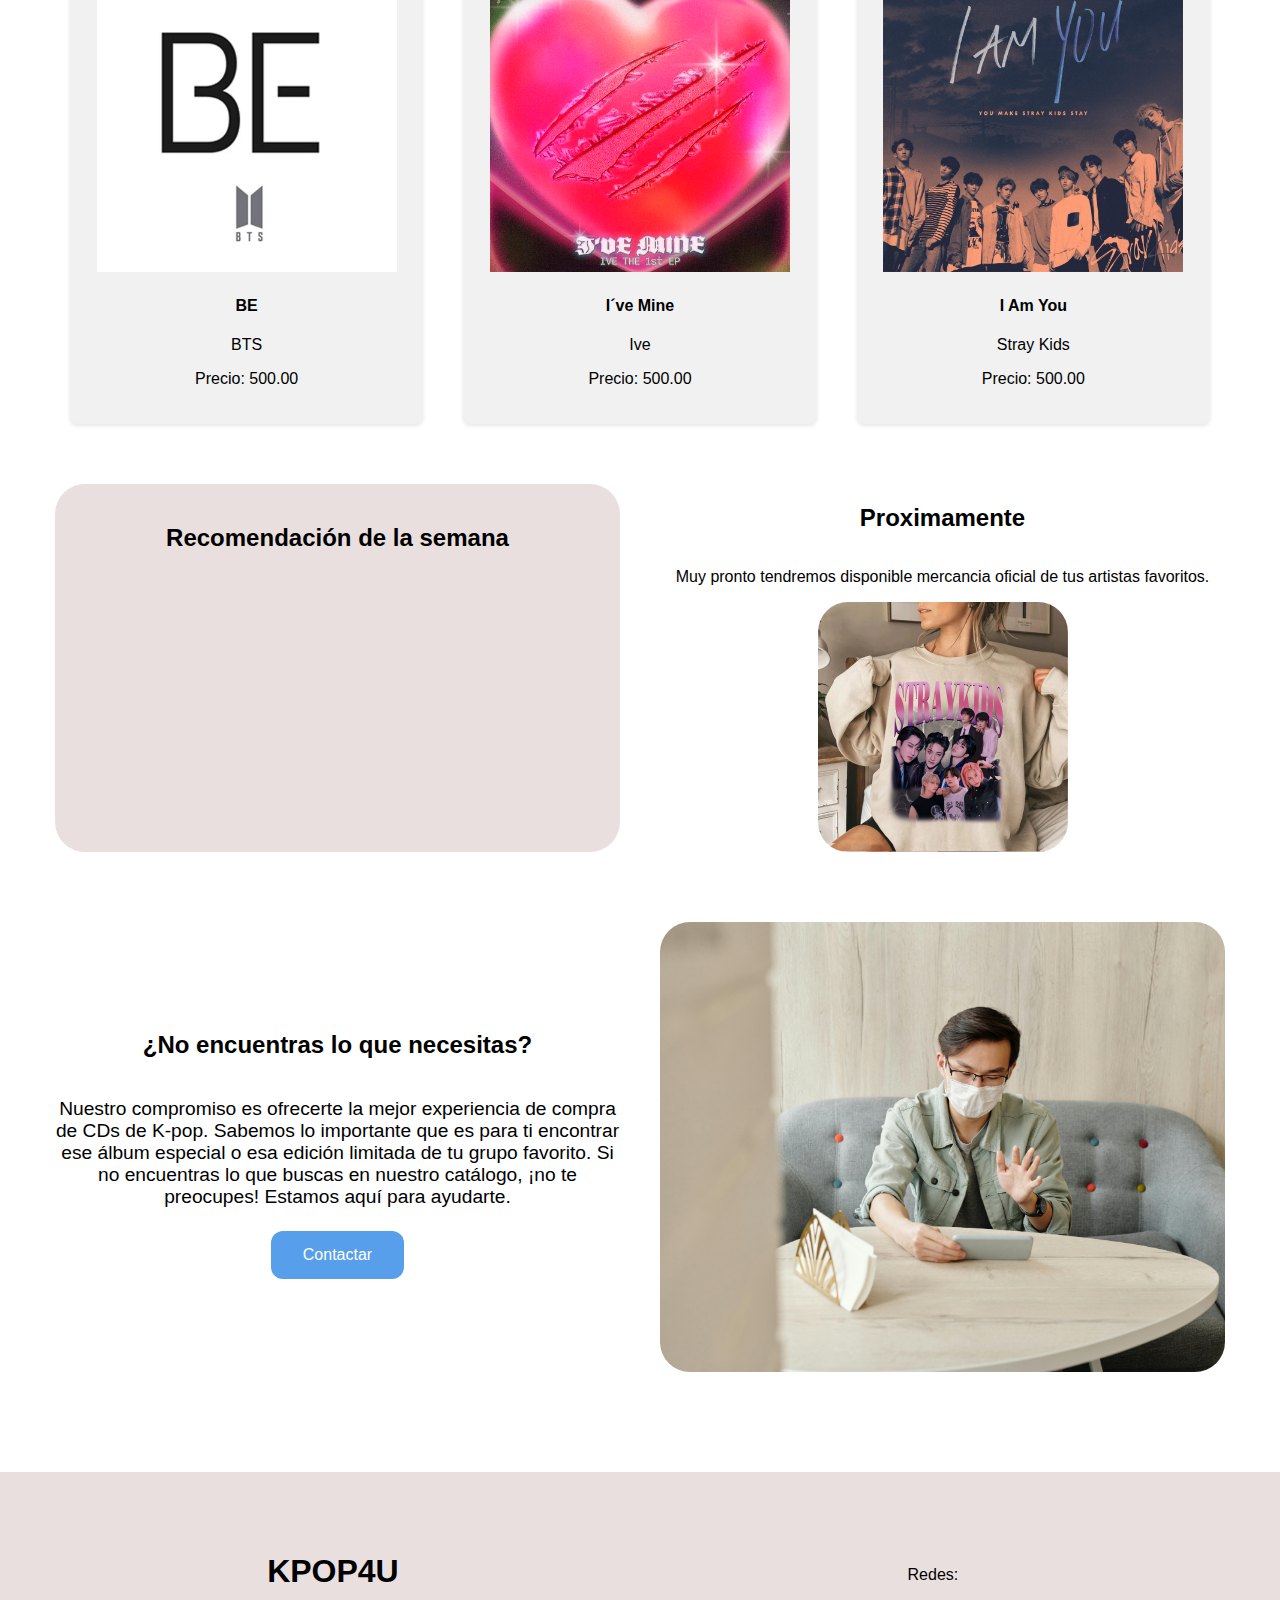
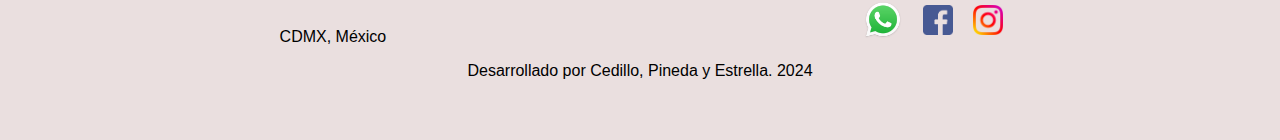
==== commit 161db640: "card with information disc" ====
--- a/index.html
+++ b/index.html
@@ -44,44 +44,74 @@
         <div style="display: flex; justify-content: center">
           <div class="cards-container">
             <div class="card">
-              <!-- <img src="assets/jpg/carrousel1.jpg" alt="asd" /> -->
-              <div>
-                <h4>Disco 1</h4>
-                <p>Precio: 500.00</p>
-              </div>
-            </div>
-            <div class="card">
-              <!-- <img src="assets/jpg/carrousel1.jpg" alt="asd" /> -->
-              <div>
-                <h4>Disco 1</h4>
-                <p>Precio: 500.00</p>
-              </div>
-            </div>
-            <div class="card">
-              <!-- <img src="assets/jpg/carrousel1.jpg" alt="asd" /> -->
-              <div>
-                <h4>Disco 1</h4>
-                <p>Precio: 500.00</p>
-              </div>
-            </div>
-            <div class="card">
-              <!-- <img src="assets/jpg/carrousel1.jpg" alt="asd" /> -->
-              <div>
-                <h4>Disco 1</h4>
-                <p>Precio: 500.00</p>
-              </div>
-            </div>
-            <div class="card">
-              <!-- <img src="assets/jpg/carrousel1.jpg" alt="asd" /> -->
-              <div>
-                <h4>Disco 1</h4>
-                <p>Precio: 500.00</p>
-              </div>
-            </div>
-            <div class="card">
-              <!-- <img src="assets/jpg/carrousel1.jpg" alt="asd" /> -->
-              <div>
-                <h4>Disco 1</h4>
+              <img
+                style="height: 300px"
+                src="assets/jpg/cds/disco1.png"
+                alt="asd"
+              />
+              <div>
+                <h4>The world EP.1: Movement</h4>
+                <p>ATEEZ</p>
+                <p>Precio: 500.00</p>
+              </div>
+            </div>
+            <div class="card">
+              <img
+                style="height: 300px"
+                src="assets/jpg/cds/disco2.png"
+                alt="asd"
+              />
+              <div>
+                <h4>Maxident</h4>
+                <p>Stray Kids</p>
+                <p>Precio: 500.00</p>
+              </div>
+            </div>
+            <div class="card">
+              <img
+                style="height: 300px"
+                src="assets/jpg/cds/disco3.jpg"
+                alt="asd"
+              />
+              <div>
+                <h4>With YOU-th</h4>
+                <p>Twice</p>
+                <p>Precio: 500.00</p>
+              </div>
+            </div>
+            <div class="card">
+              <img
+                style="height: 300px"
+                src="assets/jpg/cds/disco4.jpg"
+                alt="asd"
+              />
+              <div>
+                <h4>BE</h4>
+                <p>BTS</p>
+                <p>Precio: 500.00</p>
+              </div>
+            </div>
+            <div class="card">
+              <img
+                style="height: 300px"
+                src="assets/jpg/cds/disco5.jpg"
+                alt="asd"
+              />
+              <div>
+                <h4>I´ve Mine</h4>
+                <p>Ive</p>
+                <p>Precio: 500.00</p>
+              </div>
+            </div>
+            <div class="card">
+              <img
+                style="height: 300px"
+                src="assets/jpg/cds/disco6.jpg"
+                alt="asd"
+              />
+              <div>
+                <h4>I Am You</h4>
+                <p>Stray Kids</p>
                 <p>Precio: 500.00</p>
               </div>
             </div>
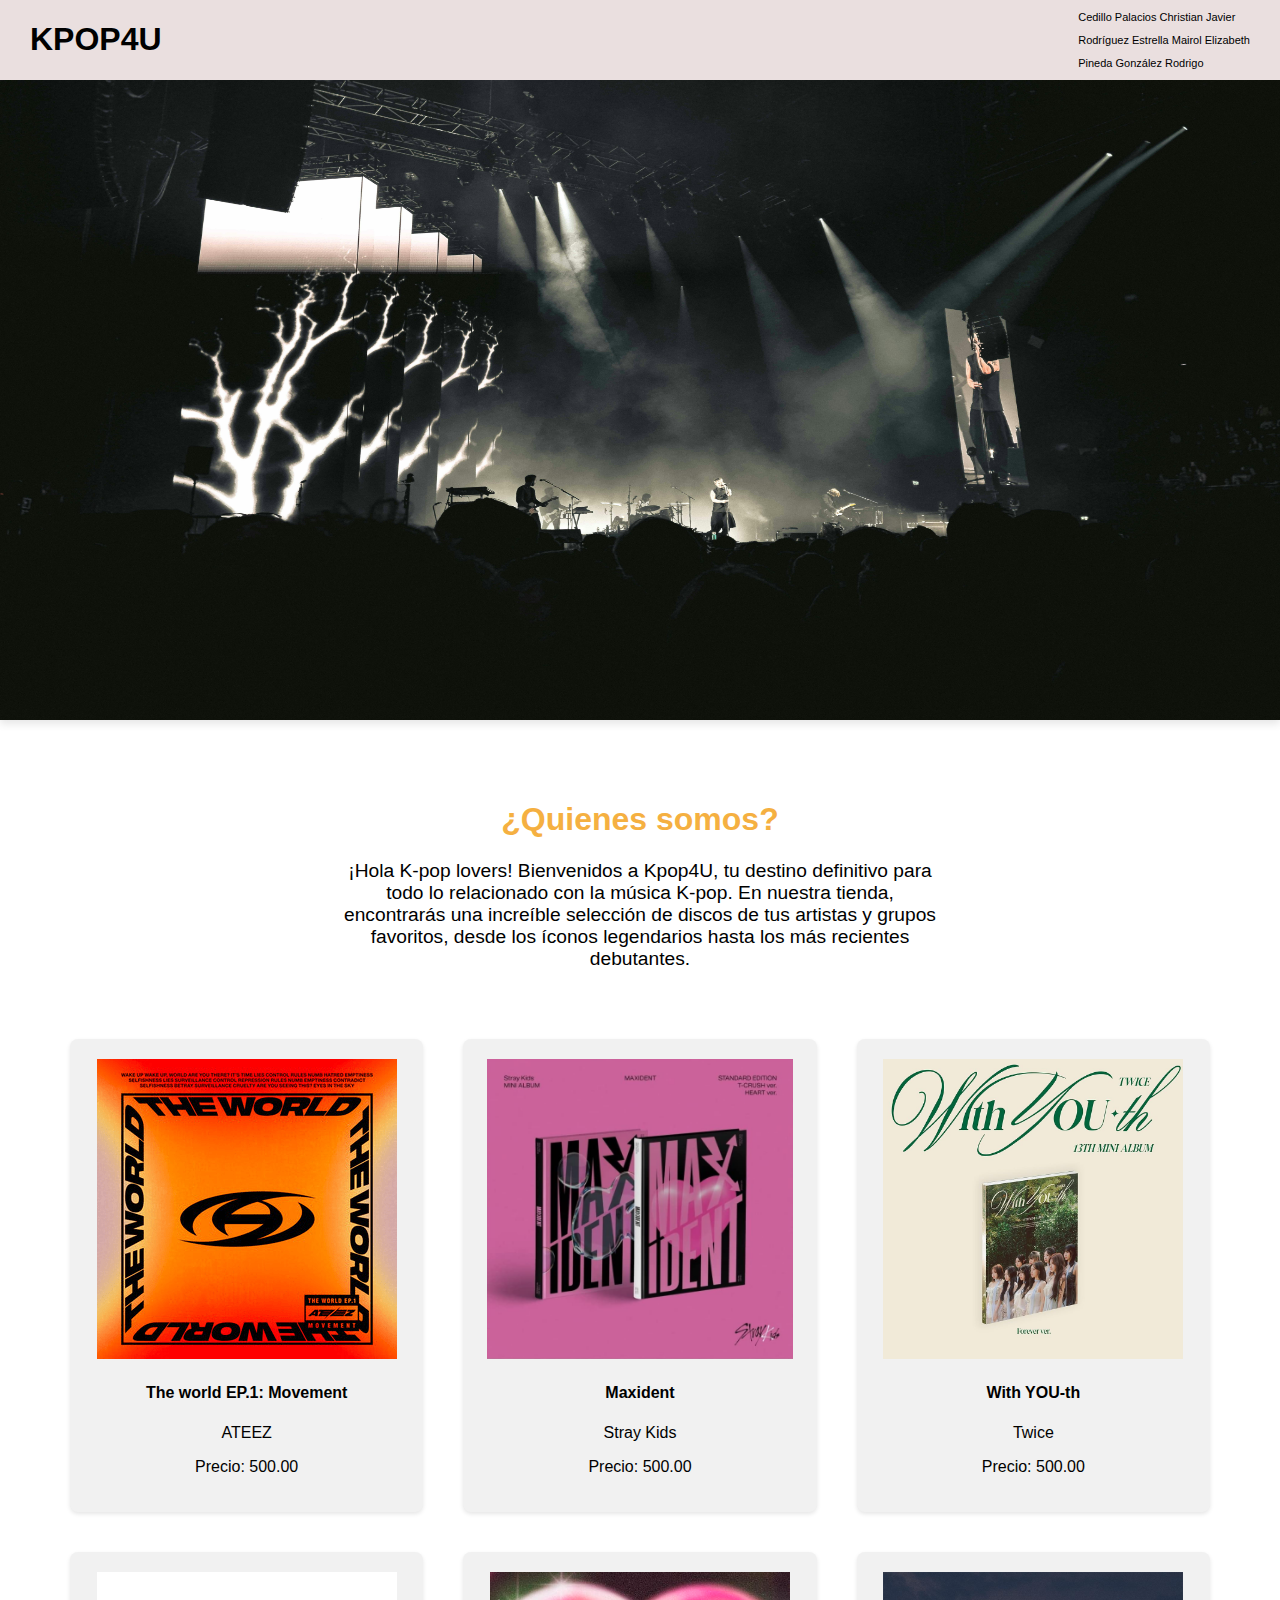
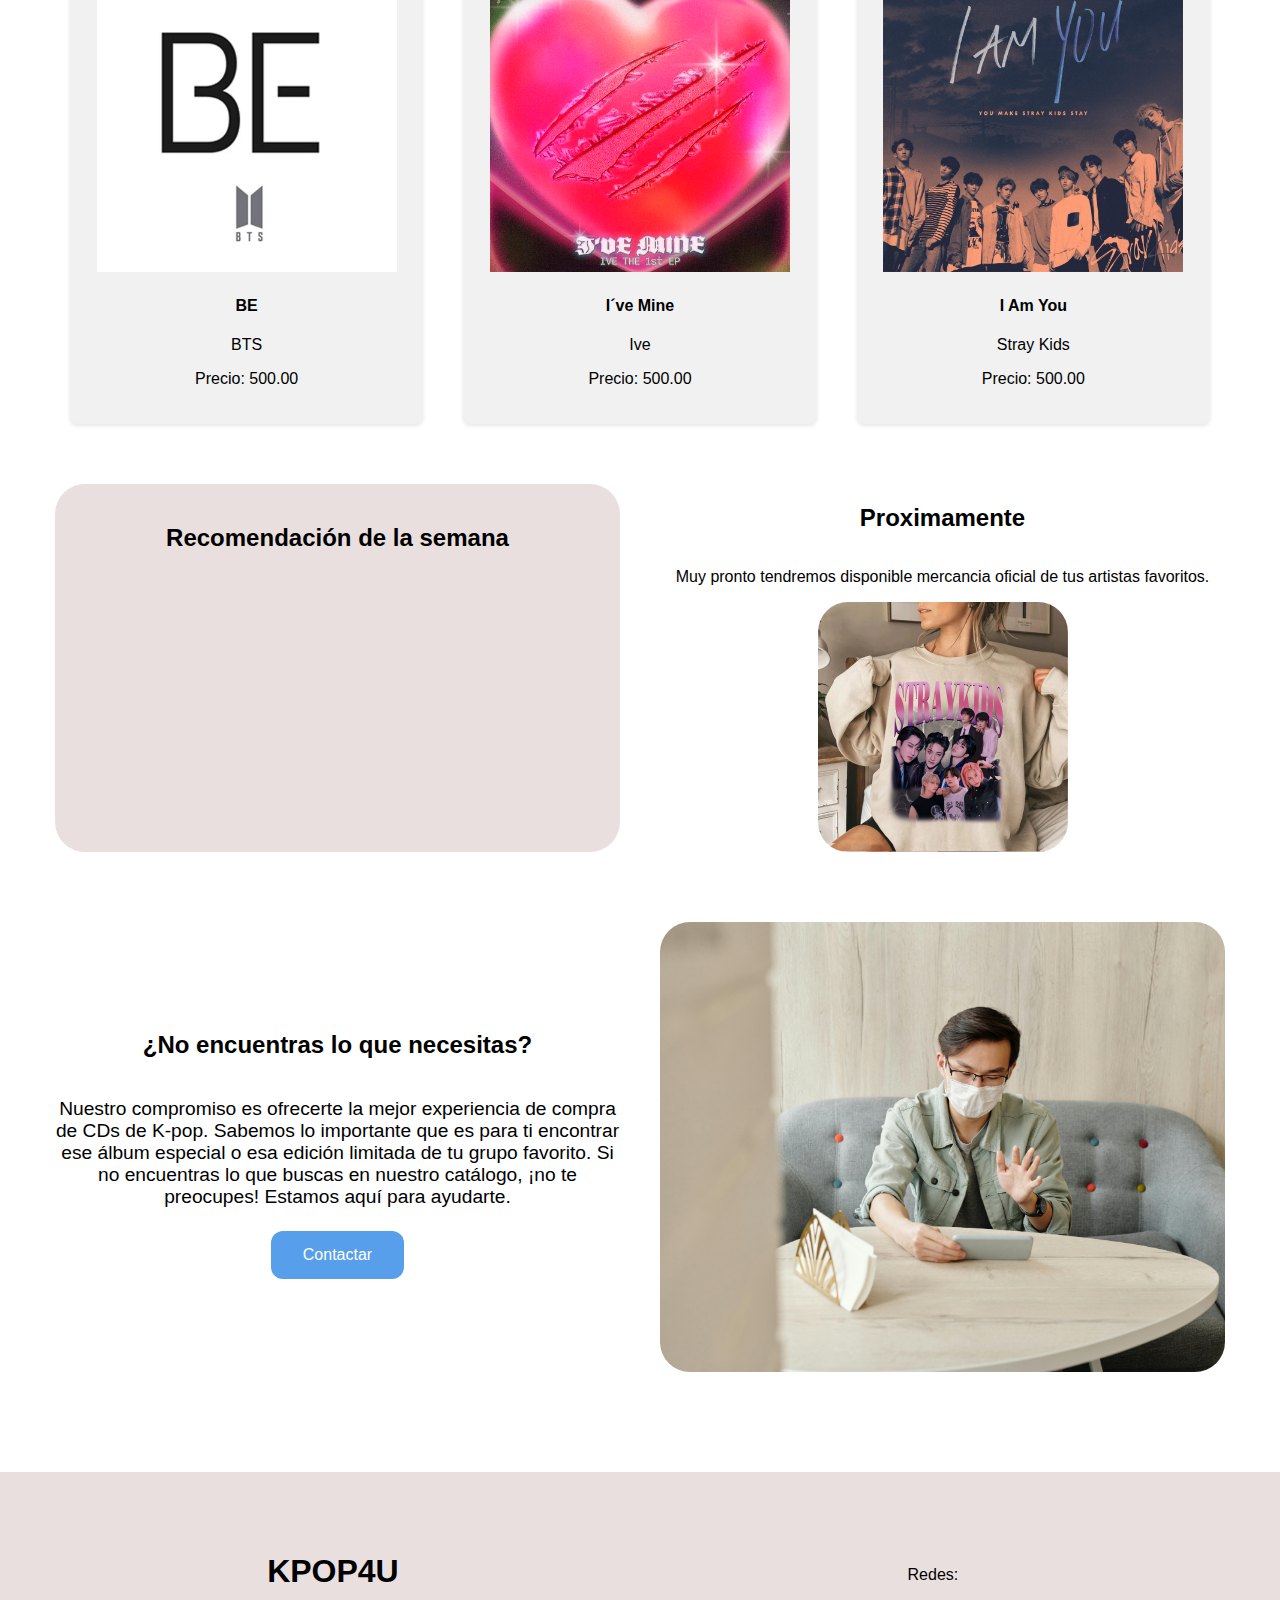
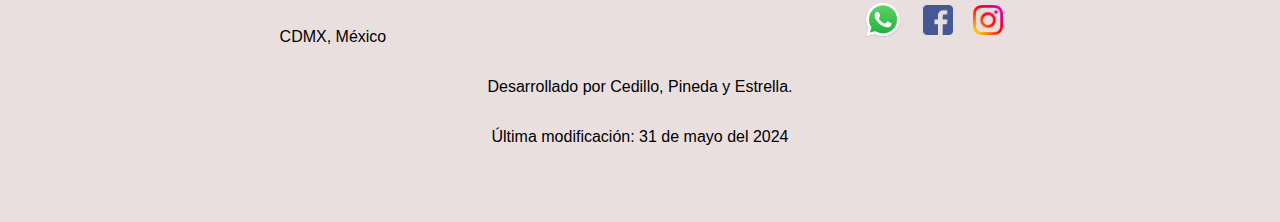
==== commit 504bb43a: "last details" ====
--- a/index.html
+++ b/index.html
@@ -4,14 +4,20 @@
     <meta charset="UTF-8" />
     <meta name="viewport" content="width=device-width, initial-scale=1.0" />
     <title>Kpop4u</title>
+    <link rel="stylesheet" href="styles/home.css" />
     <link rel="stylesheet" href="styles/global.css" />
-    <link rel="stylesheet" href="styles/home.css" />
 
     <link rel="icon" type="image/svg+xml" href="assets/svg/disc.svg" />
   </head>
   <body>
     <header class="header">
       <h1 class="title-header">KPOP4U</h1>
+
+      <div style="padding-right: 30px">
+        <p style="font-size: 11px">Cedillo Palacios Christian Javier</p>
+        <p style="font-size: 11px">Rodríguez Estrella Mairol Elizabeth</p>
+        <p style="font-size: 11px">Pineda González Rodrigo</p>
+      </div>
     </header>
     <main>
       <div class="carousel">
@@ -224,8 +230,16 @@
           </div>
         </div>
       </div>
-      <div style="display: flex; justify-content: center">
-        Desarrollado por Cedillo, Pineda y Estrella. 2024
+      <div
+        style="
+          display: flex;
+          flex-direction: column;
+          align-items: center;
+          justify-content: center;
+        "
+      >
+        <p>Desarrollado por Cedillo, Pineda y Estrella.</p>
+        <p>Última modificación: 31 de mayo del 2024</p>
       </div>
     </footer>
     <script src="js/home.js"></script>
--- a/styles/global.css
+++ b/styles/global.css
@@ -37,10 +37,17 @@
   width: 100%;
   position: fixed;
   z-index: 1;
+  display: flex;
+  justify-content: space-between;
 }
 
 .title-header {
   padding-left: 30px;
+  text-decoration: none;
+}
+
+.title-header:hover {
+  cursor: pointer;
 }
 
 footer {
